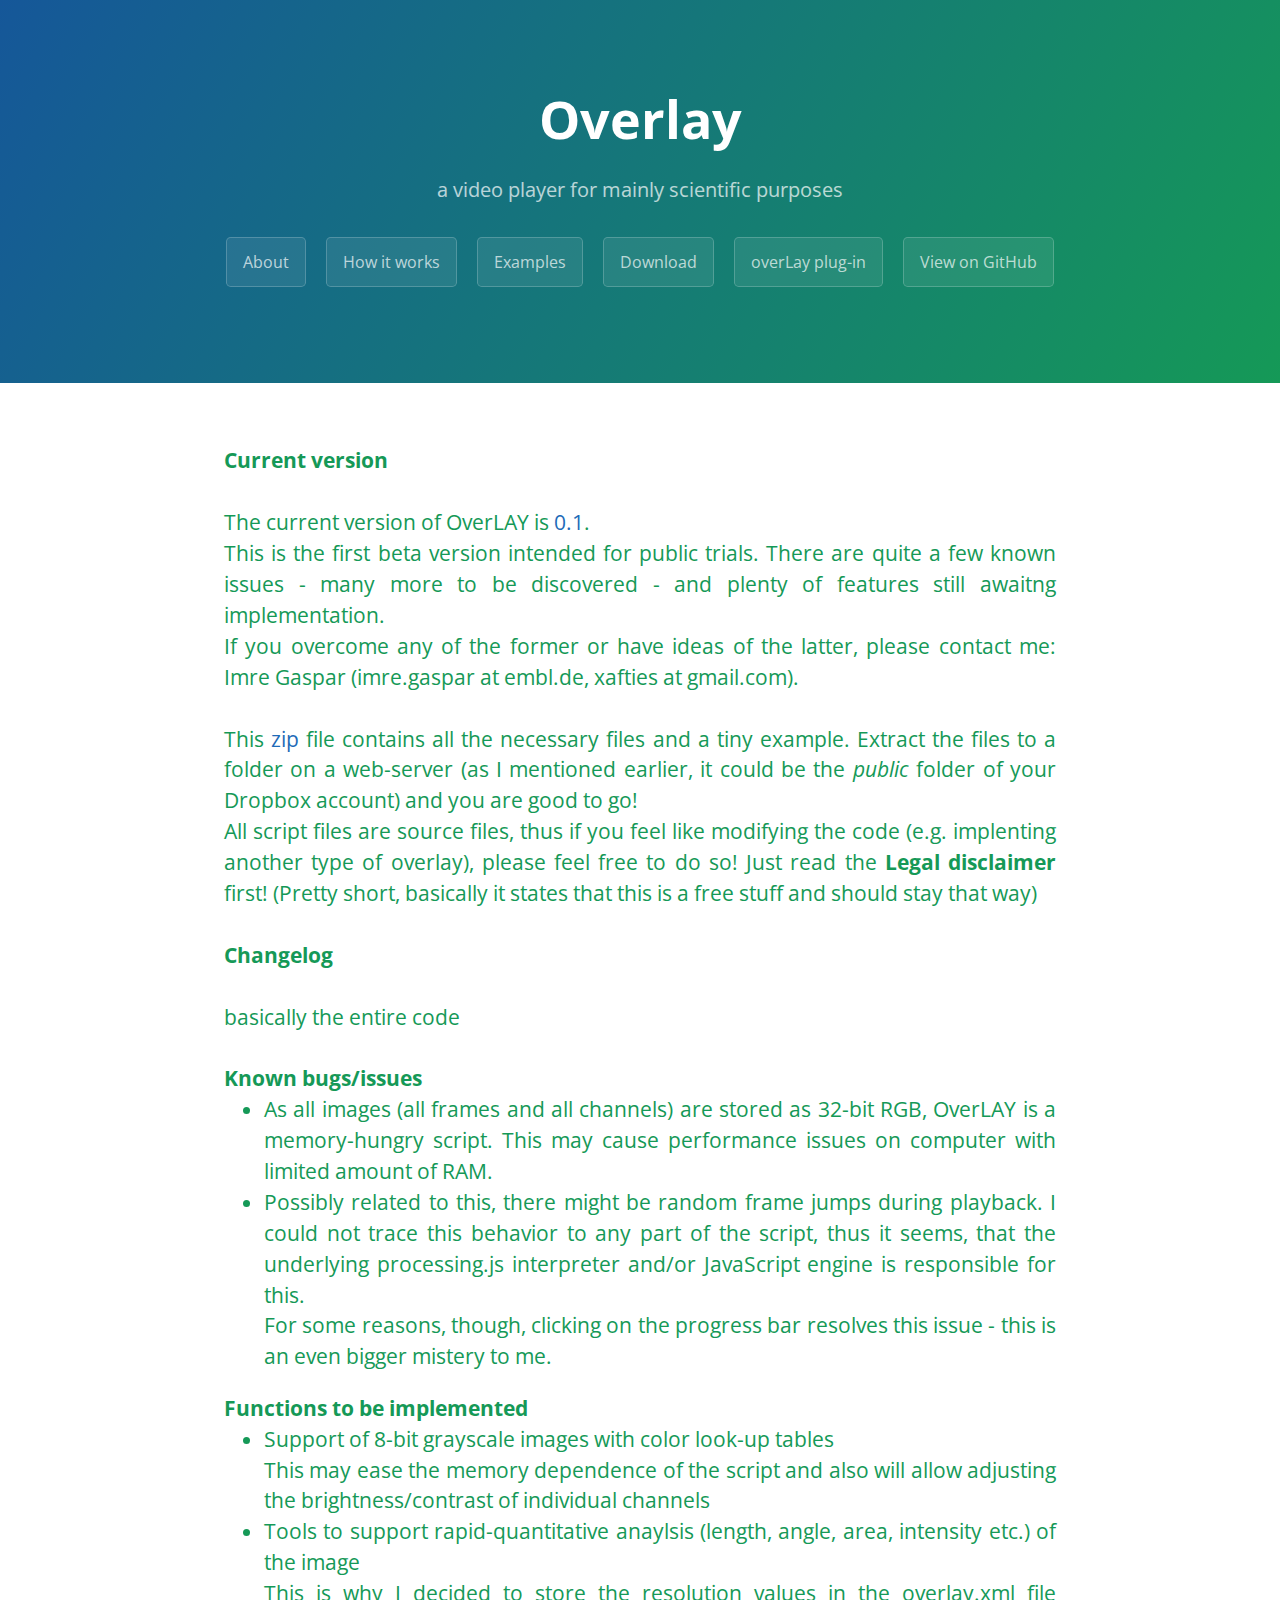
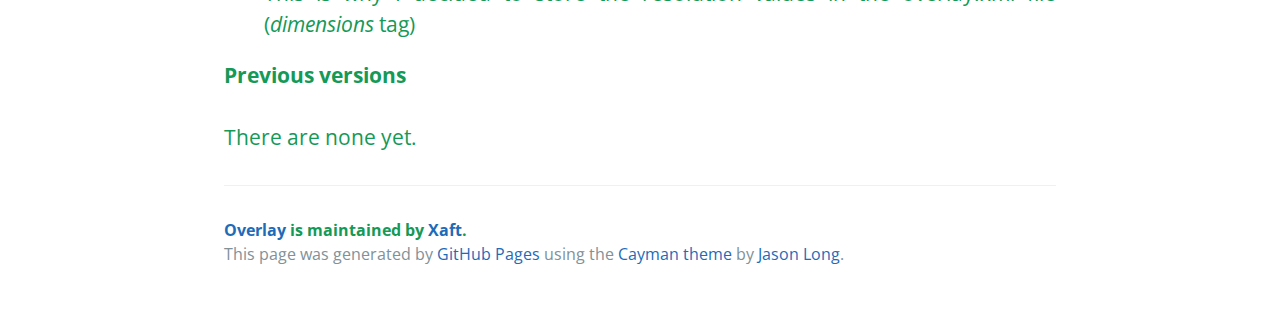
==== downloads.html @ 7182f49f "Add files via upload" ====
<!DOCTYPE html>
<html lang="en-us">
  <head>
    <meta charset="UTF-8">
    <title>Overlay by Xaft</title>
    <meta name="viewport" content="width=device-width, initial-scale=1">
    <link rel="stylesheet" type="text/css" href="stylesheets/normalize.css" media="screen">
    <link href='https://fonts.googleapis.com/css?family=Open+Sans:400,700' rel='stylesheet' type='text/css'>
    <link rel="stylesheet" type="text/css" href="stylesheets/stylesheet.css" media="screen">
    <link rel="stylesheet" type="text/css" href="stylesheets/github-light.css" media="screen">
  </head>
  <body>
    <section class="page-header">
      <h1 class="project-name">Overlay</h1>
      <h2 class="project-tagline">a video player for mainly scientific purposes</h2>
	  <a href="https://xaft.github.io/OverLAY/index.html" class="btn">About</a>
      <a href="https://xaft.github.io/OverLAY/howitworks.html" class="btn">How it works</a>	
      <a href="https://xaft.github.io/OverLAY/examples.html" class="btn">Examples</a>
      <a href="https://xaft.github.io/OverLAY/downloads.html" class="btn">Download</a>
      <a href="https://xaft.github.io/OverLAY/overLay.html" class="btn">overLay plug-in</a>  
      <a href="https://github.com/Xaft/OverLAY" class="btn">View on GitHub</a>
      <!--a href="https://github.com/Xaft/OverLAY/zipball/master" class="btn">Download .zip</a>
      <a href="https://github.com/Xaft/OverLAY/tarball/master" class="btn">Download .tar.gz</a!-->
    </section>

    <section class="main-content">
    <h3>
	<div align="justify">
    <br />
     <b>Current version</b><br /><br />
	  The current version of OverLAY is <a href=OverLAY_0.1.zip>0.1</a>.<br /> This is the first beta version intended for public trials. There are quite a few known issues - many more to be discovered - and plenty of features still awaitng implementation.<br /> If you overcome any of the former or have ideas of the latter, please contact me: Imre Gaspar (imre.gaspar at embl.de, xafties at gmail.com).<br /><br />
      This <a href=OverLAY_0.1.zip>zip</a> file contains all the necessary files and a tiny example. Extract the files to a folder on a web-server (as I mentioned earlier, it could be the <em>public</em> folder of your Dropbox account) and you are good to go!<br />All script files are source files, thus if you feel like modifying the code (e.g. implenting another type of overlay), please feel free to do so! Just read the <strong>Legal disclaimer</strong> first! (Pretty short, basically it states that this is a free stuff and should stay that way)<br /><br />
      <b>Changelog</b><br /><br />
      basically the entire code<br /><br />
      <b>Known bugs/issues</b><br />
      <ul>
      <li>As all images (all frames and all channels) are stored as 32-bit RGB, OverLAY is a memory-hungry script. This may cause performance issues on computer with limited amount of RAM. </li>
      <li>Possibly related to this, there might be random frame jumps during playback. I could not trace this behavior to any part of the script, thus it seems, that the underlying processing.js interpreter and/or JavaScript engine is responsible for this.<br />
      For some reasons, though, clicking on the progress bar resolves this issue - this is an even bigger mistery to me.<br /></li> 
      </ul>
      <b>Functions to be implemented</b><br />
      <ul>
      <li>Support of 8-bit grayscale images with color look-up tables<br />
      This may ease the memory dependence of the script and also will allow adjusting the brightness/contrast of individual channels</li>
      <li>Tools to support rapid-quantitative anaylsis (length, angle, area, intensity etc.) of the image<br />
      This is why I decided to store the resolution values in the overlay.xml file (<em>dimensions</em> tag) 
            </li>
      </ul>
      <b>Previous versions</b><br /><br />
      There are none yet.
     </div>
      <footer class="site-footer">
        <span class="site-footer-owner"><a href="https://github.com/Xaft/OverLAY">Overlay</a> is maintained by <a href="https://github.com/Xaft">Xaft</a>.</span>

        <span class="site-footer-credits">This page was generated by <a href="https://pages.github.com">GitHub Pages</a> using the <a href="https://github.com/jasonlong/cayman-theme">Cayman theme</a> by <a href="https://twitter.com/jasonlong">Jason Long</a>.</span>
      </footer>

    </section>

  
  </body>
</html>
---- stylesheets/stylesheet.css ----
* {
  box-sizing: border-box; }

body {
  padding: 0;
  margin: 0;
  font-family: "Open Sans", "Helvetica Neue", Helvetica, Arial, sans-serif;
  font-size: 16px;
  line-height: 1.5;
  color: #606c71; }

a {
  color: #1e6bb8;
  text-decoration: none; }
  a:hover {
    text-decoration: underline; }

.btn {
  display: inline-block;
  margin-bottom: 1rem;
  color: rgba(255, 255, 255, 0.7);
  background-color: rgba(255, 255, 255, 0.08);
  border-color: rgba(255, 255, 255, 0.2);
  border-style: solid;
  border-width: 1px;
  border-radius: 0.3rem;
  transition: color 0.2s, background-color 0.2s, border-color 0.2s; }
  .btn + .btn {
    margin-left: 1rem; }

.btn:hover {
  color: rgba(255, 255, 255, 0.8);
  text-decoration: none;
  background-color: rgba(255, 255, 255, 0.2);
  border-color: rgba(255, 255, 255, 0.3); }

@media screen and (min-width: 64em) {
  .btn {
    padding: 0.75rem 1rem; } }

@media screen and (min-width: 42em) and (max-width: 64em) {
  .btn {
    padding: 0.6rem 0.9rem;
    font-size: 0.9rem; } }

@media screen and (max-width: 42em) {
  .btn {
    display: block;
    width: 100%;
    padding: 0.75rem;
    font-size: 0.9rem; }
    .btn + .btn {
      margin-top: 1rem;
      margin-left: 0; } }

.page-header {
  color: #fff;
  text-align: center;
  background-color: #159957;
  background-image: linear-gradient(120deg, #155799, #159957); }

@media screen and (min-width: 64em) {
  .page-header {
    padding: 5rem 6rem; } }

@media screen and (min-width: 42em) and (max-width: 64em) {
  .page-header {
    padding: 3rem 4rem; } }

@media screen and (max-width: 42em) {
  .page-header {
    padding: 2rem 1rem; } }

.project-name {
  margin-top: 0;
  margin-bottom: 0.1rem; }

@media screen and (min-width: 64em) {
  .project-name {
    font-size: 3.25rem; } }

@media screen and (min-width: 42em) and (max-width: 64em) {
  .project-name {
    font-size: 2.25rem; } }

@media screen and (max-width: 42em) {
  .project-name {
    font-size: 1.75rem; } }

.project-tagline {
  margin-bottom: 2rem;
  font-weight: normal;
  opacity: 0.7; }

@media screen and (min-width: 64em) {
  .project-tagline {
    font-size: 1.25rem; } }

@media screen and (min-width: 42em) and (max-width: 64em) {
  .project-tagline {
    font-size: 1.15rem; } }

@media screen and (max-width: 42em) {
  .project-tagline {
    font-size: 1rem; } }

.main-content :first-child {
  margin-top: 0; }
.main-content img {
  max-width: 100%; }
.main-content h1, .main-content h2, .main-content h3, .main-content h4, .main-content h5, .main-content h6 {
  margin-top: 2rem;
  margin-bottom: 1rem;
  font-weight: normal;
  color: #159957; }
.main-content p {
  margin-bottom: 1em; }
.main-content code {
  padding: 2px 4px;
  font-family: Consolas, "Liberation Mono", Menlo, Courier, monospace;
  font-size: 0.9rem;
  color: #383e41;
  background-color: #f3f6fa;
  border-radius: 0.3rem; }
.main-content pre {
  padding: 0.8rem;
  margin-top: 0;
  margin-bottom: 1rem;
  font: 1rem Consolas, "Liberation Mono", Menlo, Courier, monospace;
  color: #567482;
  word-wrap: normal;
  background-color: #f3f6fa;
  border: solid 1px #dce6f0;
  border-radius: 0.3rem; }
  .main-content pre > code {
    padding: 0;
    margin: 0;
    font-size: 0.9rem;
    color: #567482;
    word-break: normal;
    white-space: pre;
    background: transparent;
    border: 0; }
.main-content .highlight {
  margin-bottom: 1rem; }
  .main-content .highlight pre {
    margin-bottom: 0;
    word-break: normal; }
.main-content .highlight pre, .main-content pre {
  padding: 0.8rem;
  overflow: auto;
  font-size: 0.9rem;
  line-height: 1.45;
  border-radius: 0.3rem; }
.main-content pre code, .main-content pre tt {
  display: inline;
  max-width: initial;
  padding: 0;
  margin: 0;
  overflow: initial;
  line-height: inherit;
  word-wrap: normal;
  background-color: transparent;
  border: 0; }
  .main-content pre code:before, .main-content pre code:after, .main-content pre tt:before, .main-content pre tt:after {
    content: normal; }
.main-content ul, .main-content ol {
  margin-top: 0; }
.main-content blockquote {
  padding: 0 1rem;
  margin-left: 0;
  color: #819198;
  border-left: 0.3rem solid #dce6f0; }
  .main-content blockquote > :first-child {
    margin-top: 0; }
  .main-content blockquote > :last-child {
    margin-bottom: 0; }
.main-content table {
  display: block;
  width: 100%;
  overflow: auto;
  word-break: normal;
  word-break: keep-all; }
  .main-content table th {
    font-weight: bold; }
  .main-content table th, .main-content table td {
    padding: 0.5rem 1rem;
    border: 1px solid #e9ebec; }
.main-content dl {
  padding: 0; }
  .main-content dl dt {
    padding: 0;
    margin-top: 1rem;
    font-size: 1rem;
    font-weight: bold; }
  .main-content dl dd {
    padding: 0;
    margin-bottom: 1rem; }
.main-content hr {
  height: 2px;
  padding: 0;
  margin: 1rem 0;
  background-color: #eff0f1;
  border: 0; }

@media screen and (min-width: 64em) {
  .main-content {
    max-width: 64rem;
    padding: 2rem 6rem;
    margin: 0 auto;
    font-size: 1.1rem; } }

@media screen and (min-width: 42em) and (max-width: 64em) {
  .main-content {
    padding: 2rem 4rem;
    font-size: 1.1rem; } }

@media screen and (max-width: 42em) {
  .main-content {
    padding: 2rem 1rem;
    font-size: 1rem; } }

.site-footer {
  padding-top: 2rem;
  margin-top: 2rem;
  border-top: solid 1px #eff0f1; }

.site-footer-owner {
  display: block;
  font-weight: bold; }

.site-footer-credits {
  color: #819198; }

@media screen and (min-width: 64em) {
  .site-footer {
    font-size: 1rem; } }

@media screen and (min-width: 42em) and (max-width: 64em) {
  .site-footer {
    font-size: 1rem; } }

@media screen and (max-width: 42em) {
  .site-footer {
    font-size: 0.9rem; } }
---- stylesheets/github-light.css ----
/*
The MIT License (MIT)

Copyright (c) 2016 GitHub, Inc.

Permission is hereby granted, free of charge, to any person obtaining a copy
of this software and associated documentation files (the "Software"), to deal
in the Software without restriction, including without limitation the rights
to use, copy, modify, merge, publish, distribute, sublicense, and/or sell
copies of the Software, and to permit persons to whom the Software is
furnished to do so, subject to the following conditions:

The above copyright notice and this permission notice shall be included in all
copies or substantial portions of the Software.

THE SOFTWARE IS PROVIDED "AS IS", WITHOUT WARRANTY OF ANY KIND, EXPRESS OR
IMPLIED, INCLUDING BUT NOT LIMITED TO THE WARRANTIES OF MERCHANTABILITY,
FITNESS FOR A PARTICULAR PURPOSE AND NONINFRINGEMENT. IN NO EVENT SHALL THE
AUTHORS OR COPYRIGHT HOLDERS BE LIABLE FOR ANY CLAIM, DAMAGES OR OTHER
LIABILITY, WHETHER IN AN ACTION OF CONTRACT, TORT OR OTHERWISE, ARISING FROM,
OUT OF OR IN CONNECTION WITH THE SOFTWARE OR THE USE OR OTHER DEALINGS IN THE
SOFTWARE.

*/

.pl-c /* comment */ {
  color: #969896;
}

.pl-c1 /* constant, variable.other.constant, support, meta.property-name, support.constant, support.variable, meta.module-reference, markup.raw, meta.diff.header */,
.pl-s .pl-v /* string variable */ {
  color: #0086b3;
}

.pl-e /* entity */,
.pl-en /* entity.name */ {
  color: #795da3;
}

.pl-smi /* variable.parameter.function, storage.modifier.package, storage.modifier.import, storage.type.java, variable.other */,
.pl-s .pl-s1 /* string source */ {
  color: #333;
}

.pl-ent /* entity.name.tag */ {
  color: #63a35c;
}

.pl-k /* keyword, storage, storage.type */ {
  color: #a71d5d;
}

.pl-s /* string */,
.pl-pds /* punctuation.definition.string, string.regexp.character-class */,
.pl-s .pl-pse .pl-s1 /* string punctuation.section.embedded source */,
.pl-sr /* string.regexp */,
.pl-sr .pl-cce /* string.regexp constant.character.escape */,
.pl-sr .pl-sre /* string.regexp source.ruby.embedded */,
.pl-sr .pl-sra /* string.regexp string.regexp.arbitrary-repitition */ {
  color: #183691;
}

.pl-v /* variable */ {
  color: #ed6a43;
}

.pl-id /* invalid.deprecated */ {
  color: #b52a1d;
}

.pl-ii /* invalid.illegal */ {
  color: #f8f8f8;
  background-color: #b52a1d;
}

.pl-sr .pl-cce /* string.regexp constant.character.escape */ {
  font-weight: bold;
  color: #63a35c;
}

.pl-ml /* markup.list */ {
  color: #693a17;
}

.pl-mh /* markup.heading */,
.pl-mh .pl-en /* markup.heading entity.name */,
.pl-ms /* meta.separator */ {
  font-weight: bold;
  color: #1d3e81;
}

.pl-mq /* markup.quote */ {
  color: #008080;
}

.pl-mi /* markup.italic */ {
  font-style: italic;
  color: #333;
}

.pl-mb /* markup.bold */ {
  font-weight: bold;
  color: #333;
}

.pl-md /* markup.deleted, meta.diff.header.from-file */ {
  color: #bd2c00;
  background-color: #ffecec;
}

.pl-mi1 /* markup.inserted, meta.diff.header.to-file */ {
  color: #55a532;
  background-color: #eaffea;
}

.pl-mdr /* meta.diff.range */ {
  font-weight: bold;
  color: #795da3;
}

.pl-mo /* meta.output */ {
  color: #1d3e81;
}
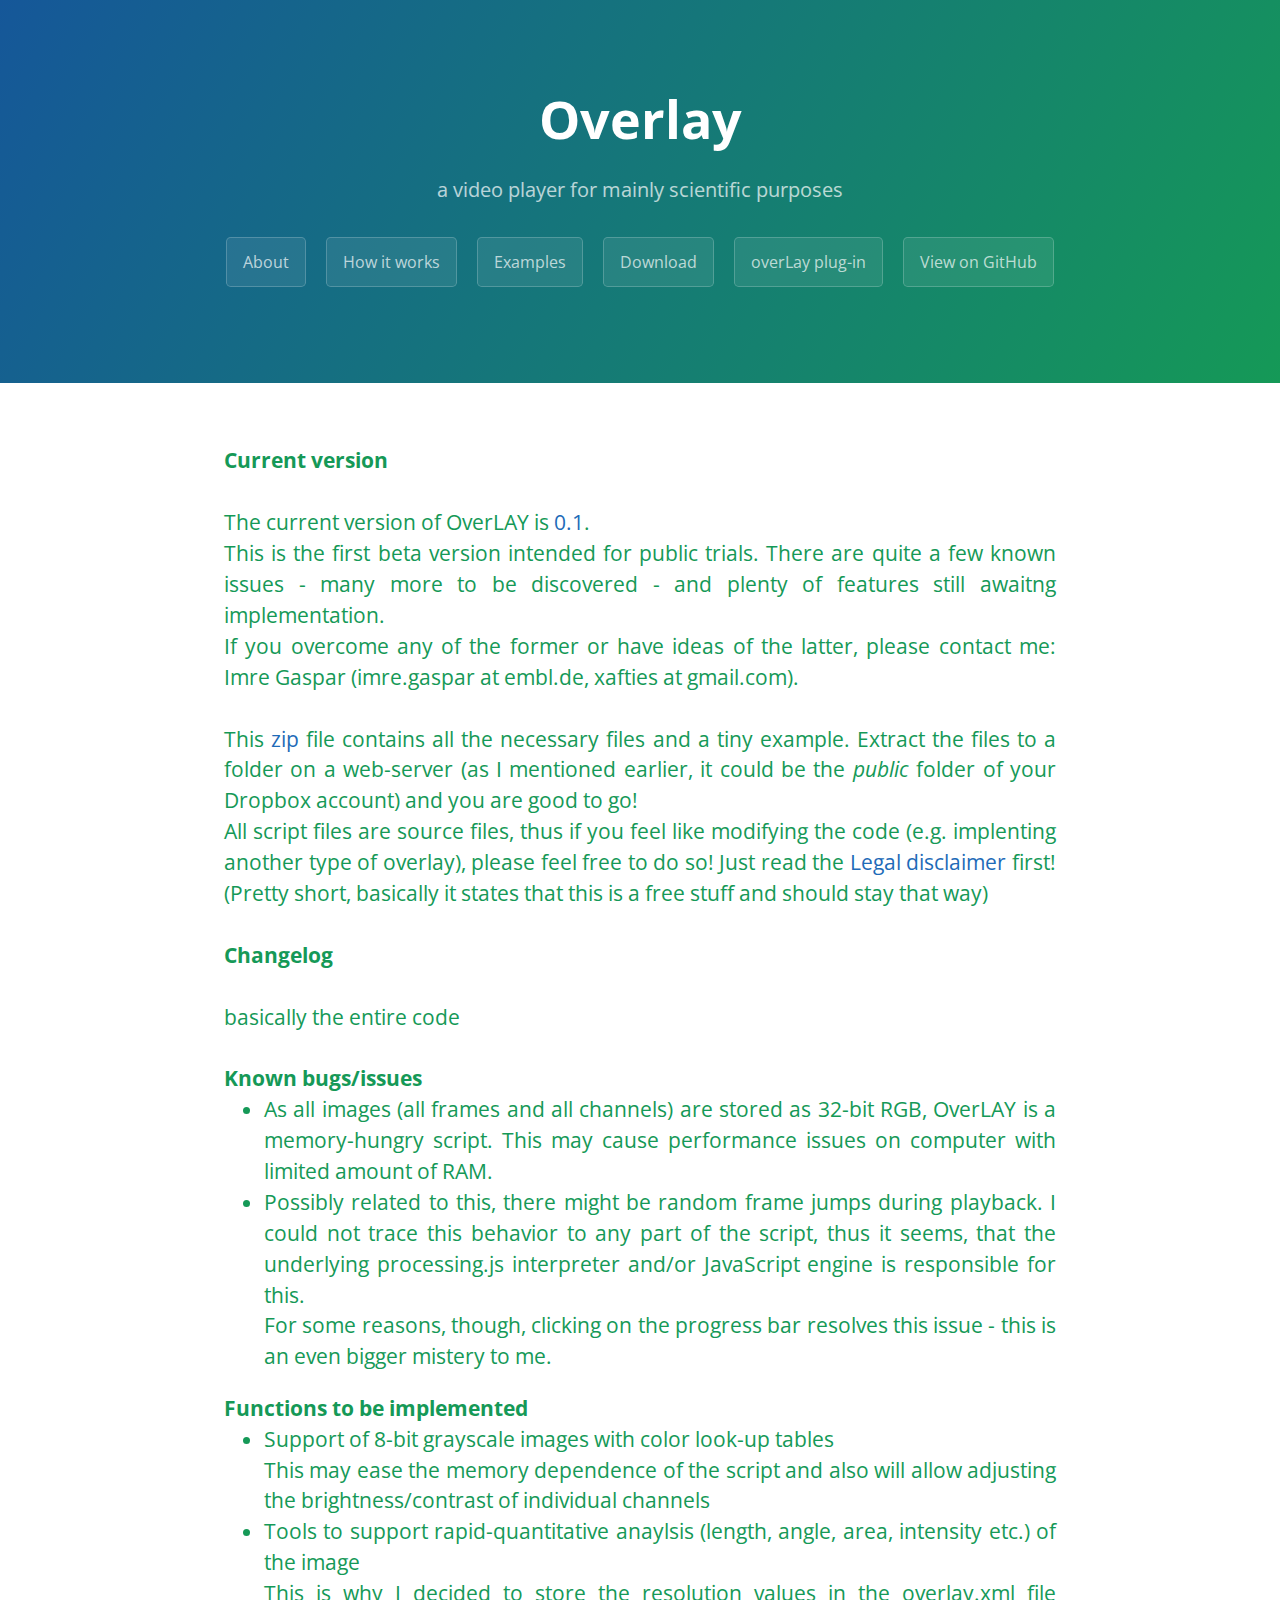
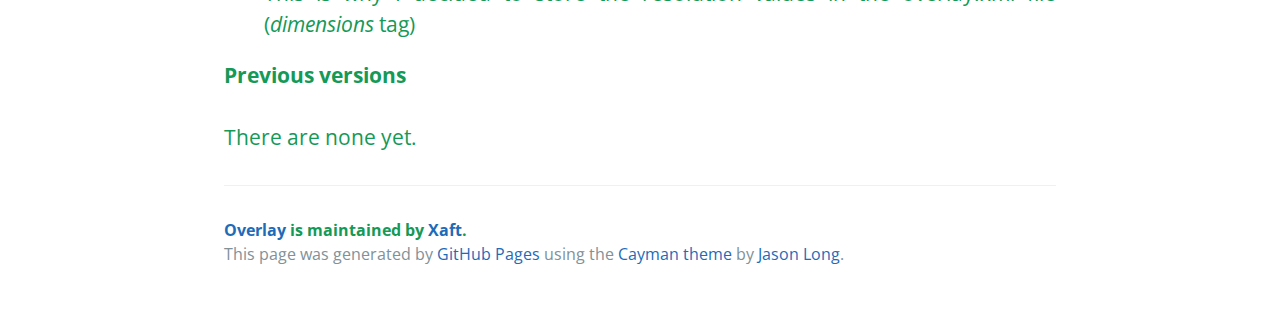
==== commit 1469f0f5: "Update downloads.html" ====
--- a/downloads.html
+++ b/downloads.html
@@ -29,7 +29,7 @@
     <br />
      <b>Current version</b><br /><br />
 	  The current version of OverLAY is <a href=OverLAY_0.1.zip>0.1</a>.<br /> This is the first beta version intended for public trials. There are quite a few known issues - many more to be discovered - and plenty of features still awaitng implementation.<br /> If you overcome any of the former or have ideas of the latter, please contact me: Imre Gaspar (imre.gaspar at embl.de, xafties at gmail.com).<br /><br />
-      This <a href=OverLAY_0.1.zip>zip</a> file contains all the necessary files and a tiny example. Extract the files to a folder on a web-server (as I mentioned earlier, it could be the <em>public</em> folder of your Dropbox account) and you are good to go!<br />All script files are source files, thus if you feel like modifying the code (e.g. implenting another type of overlay), please feel free to do so! Just read the <strong>Legal disclaimer</strong> first! (Pretty short, basically it states that this is a free stuff and should stay that way)<br /><br />
+      This <a href=OverLAY_0.1.zip>zip</a> file contains all the necessary files and a tiny example. Extract the files to a folder on a web-server (as I mentioned earlier, it could be the <em>public</em> folder of your Dropbox account) and you are good to go!<br />All script files are source files, thus if you feel like modifying the code (e.g. implenting another type of overlay), please feel free to do so! Just read the <a href="index.html#legal">Legal disclaimer</a> first! (Pretty short, basically it states that this is a free stuff and should stay that way)<br /><br />
       <b>Changelog</b><br /><br />
       basically the entire code<br /><br />
       <b>Known bugs/issues</b><br />
@@ -59,4 +59,4 @@
 
   
   </body>
-</html>+</html>
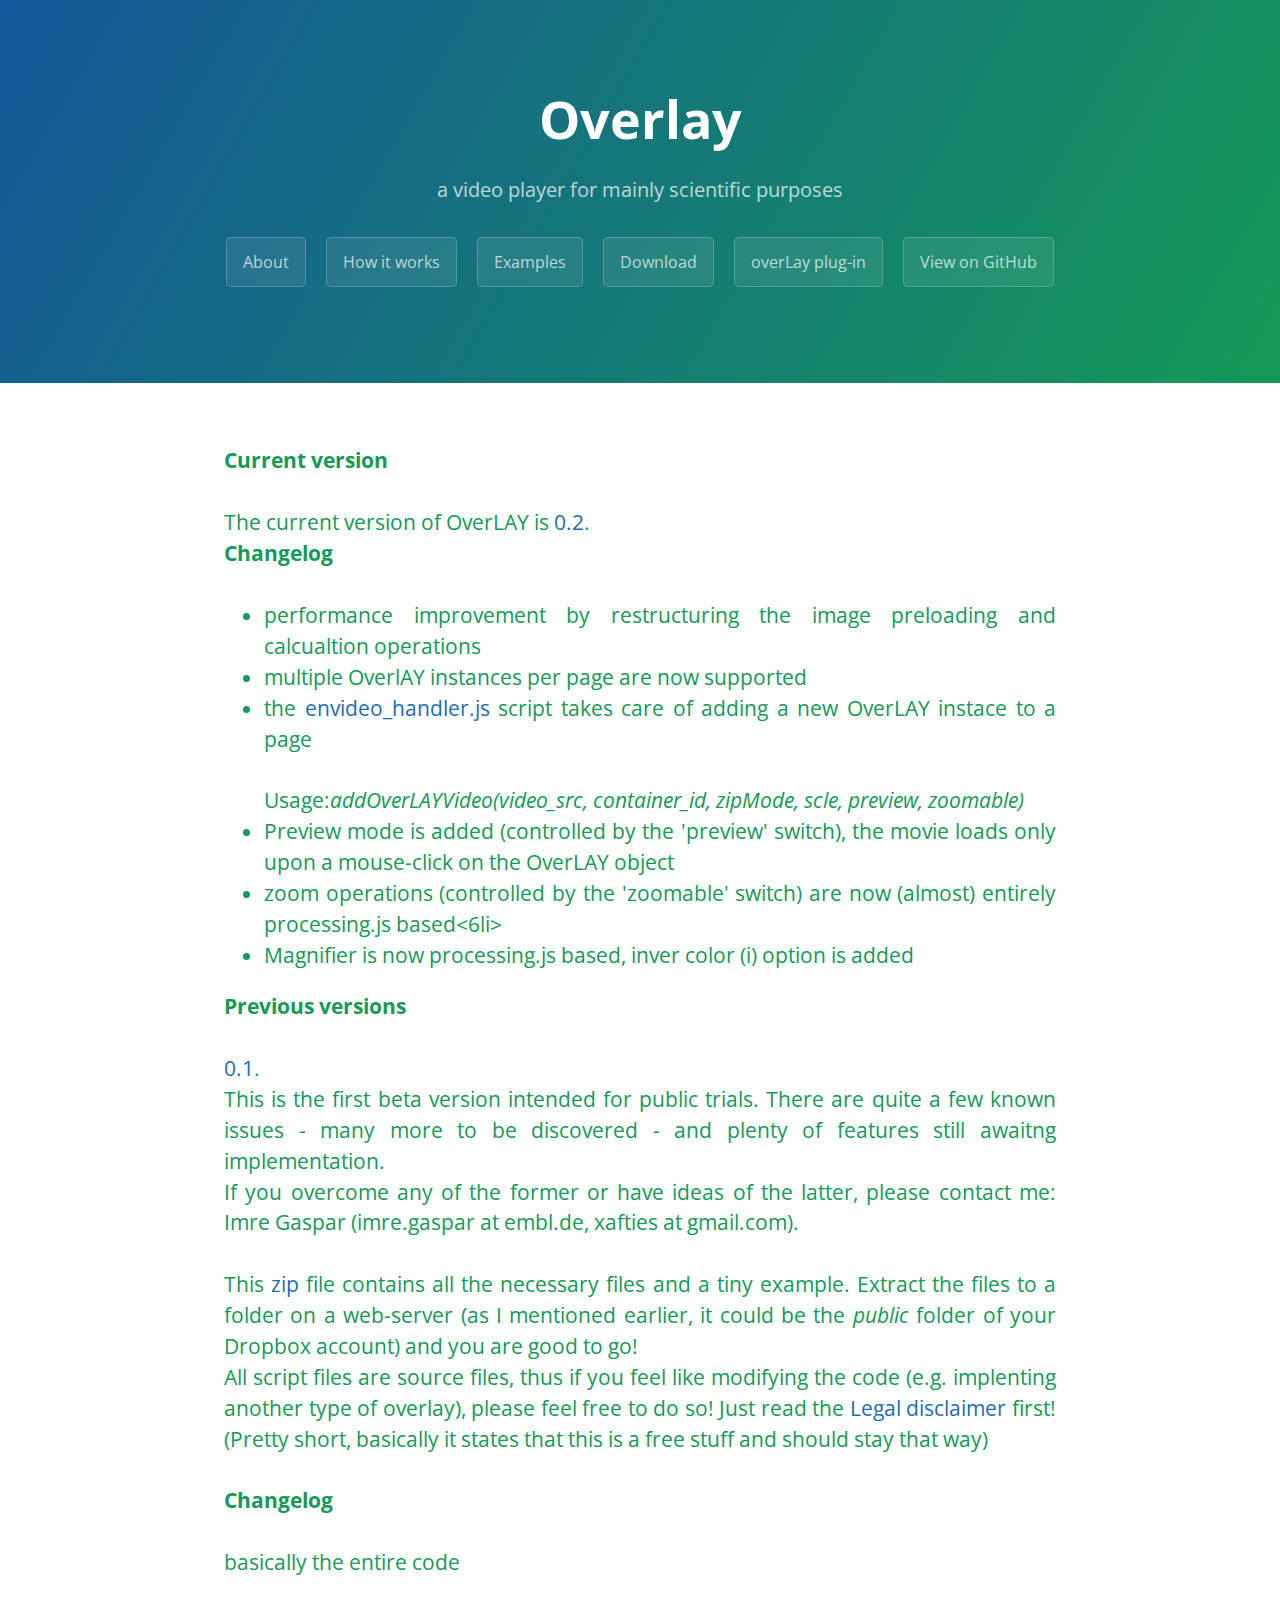
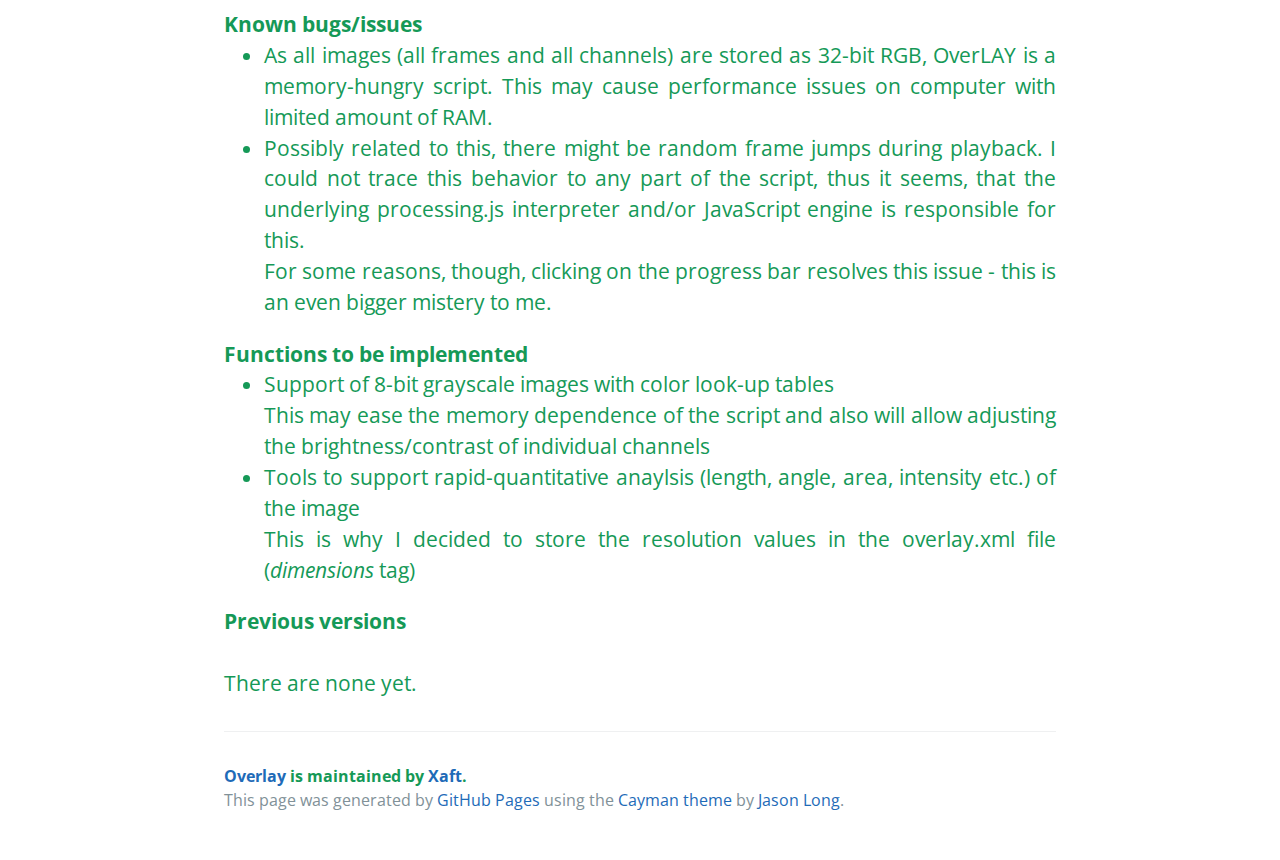
==== commit 2fb404f6: "0.2" ====
--- a/downloads.html
+++ b/downloads.html
@@ -27,8 +27,21 @@
     <h3>
 	<div align="justify">
     <br />
-     <b>Current version</b><br /><br />
-	  The current version of OverLAY is <a href=OverLAY_0.1.zip>0.1</a>.<br /> This is the first beta version intended for public trials. There are quite a few known issues - many more to be discovered - and plenty of features still awaitng implementation.<br /> If you overcome any of the former or have ideas of the latter, please contact me: Imre Gaspar (imre.gaspar at embl.de, xafties at gmail.com).<br /><br />
+	 <b>Current version</b><br /><br />
+	  The current version of OverLAY is <a href=OverLAY_0.2.zip>0.2</a>.<br />
+	  <b>Changelog</b><br /><br />
+	  <ul>
+	  <li>performance improvement by restructuring the image preloading and calcualtion operations</li>
+	  <li>multiple OverlAY instances per page are now supported</li>
+	  <li>the <a href="envideo_handler.js">envideo_handler.js</a> script takes care of adding a new OverLAY instace to a page<br><br>
+	  Usage:<i>addOverLAYVideo(video_src, container_id, zipMode, scle, preview, zoomable)</i>
+	  </li>
+	  <li>Preview mode is added (controlled by the 'preview' switch), the movie loads only upon a mouse-click on the OverLAY object</li>
+	  <li>zoom operations (controlled by the 'zoomable' switch) are now (almost) entirely processing.js based<6li>
+	  <li>Magnifier is now processing.js based, inver color (i) option is added</li>
+	  </ul>
+     <b>Previous versions</b><br /><br />
+	 <a href=OverLAY_0.1.zip>0.1</a>.<br /> This is the first beta version intended for public trials. There are quite a few known issues - many more to be discovered - and plenty of features still awaitng implementation.<br /> If you overcome any of the former or have ideas of the latter, please contact me: Imre Gaspar (imre.gaspar at embl.de, xafties at gmail.com).<br /><br />
       This <a href=OverLAY_0.1.zip>zip</a> file contains all the necessary files and a tiny example. Extract the files to a folder on a web-server (as I mentioned earlier, it could be the <em>public</em> folder of your Dropbox account) and you are good to go!<br />All script files are source files, thus if you feel like modifying the code (e.g. implenting another type of overlay), please feel free to do so! Just read the <a href="index.html#legal">Legal disclaimer</a> first! (Pretty short, basically it states that this is a free stuff and should stay that way)<br /><br />
       <b>Changelog</b><br /><br />
       basically the entire code<br /><br />
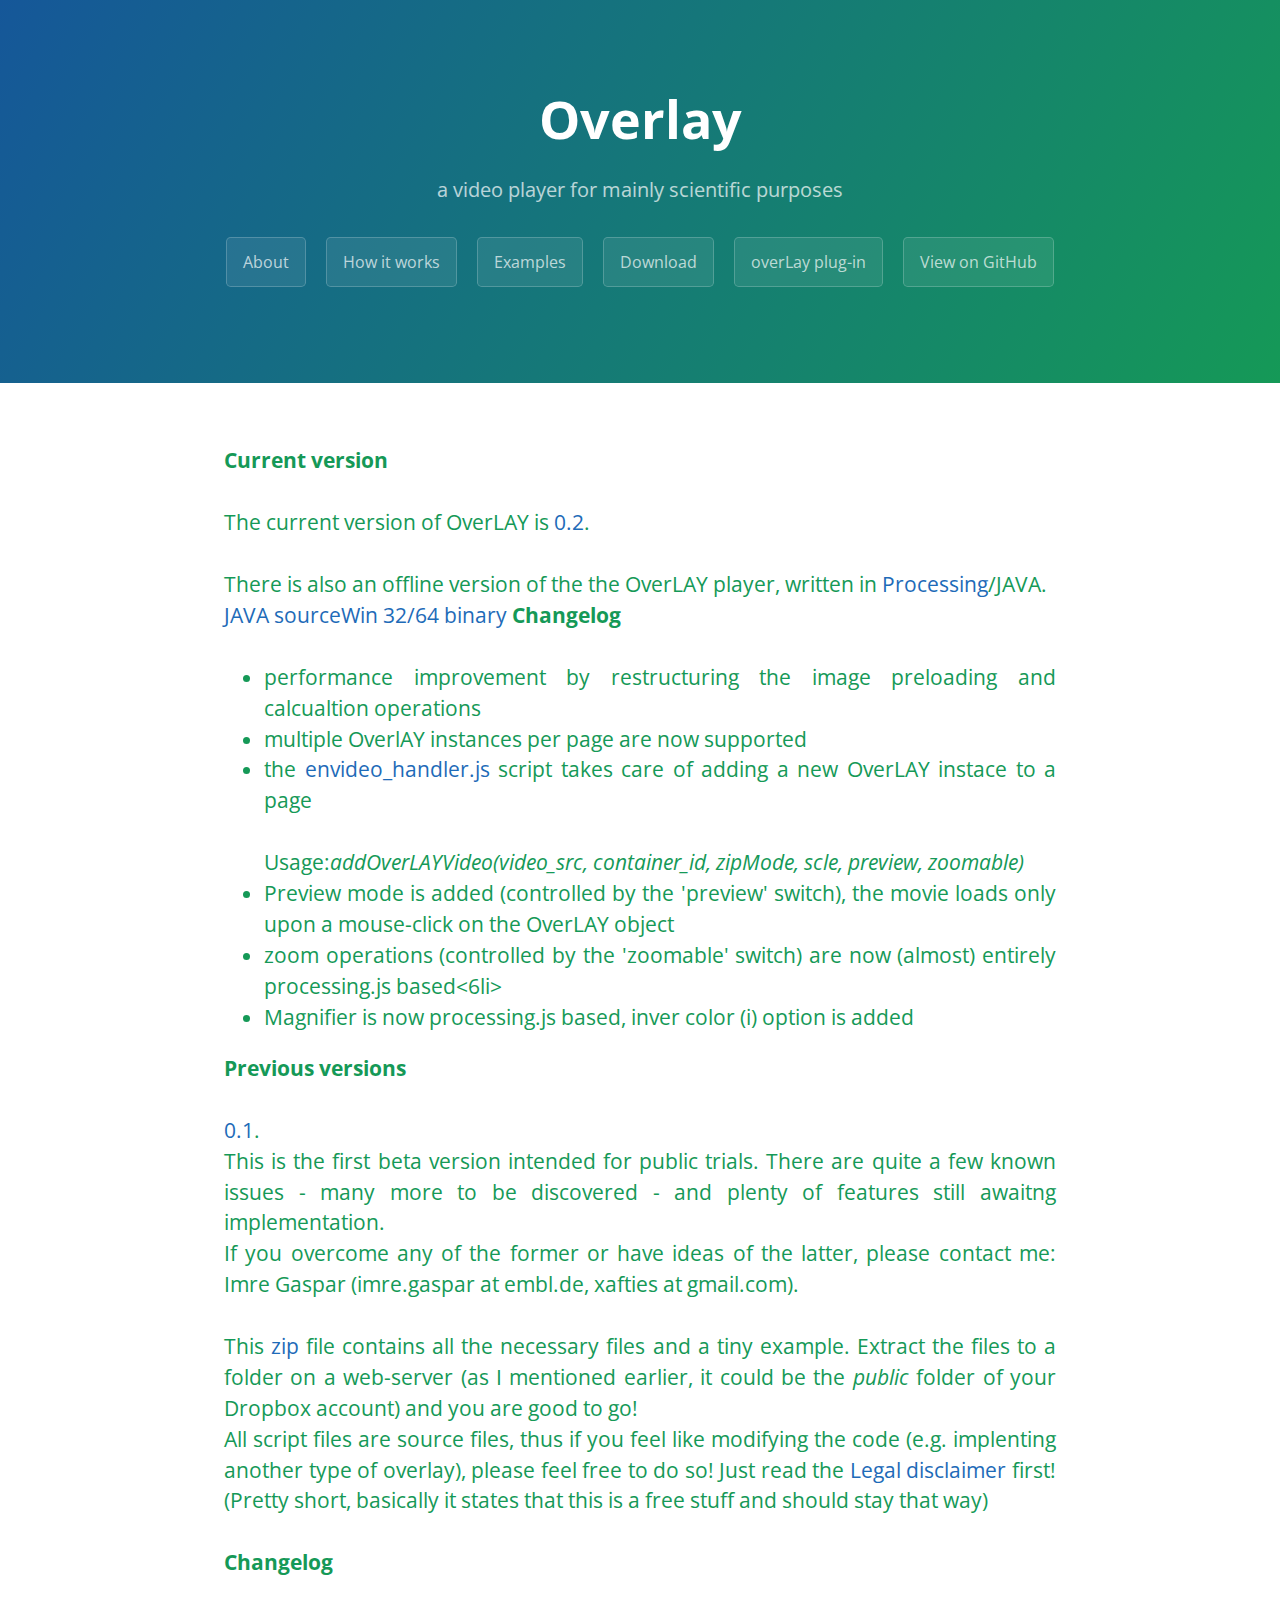
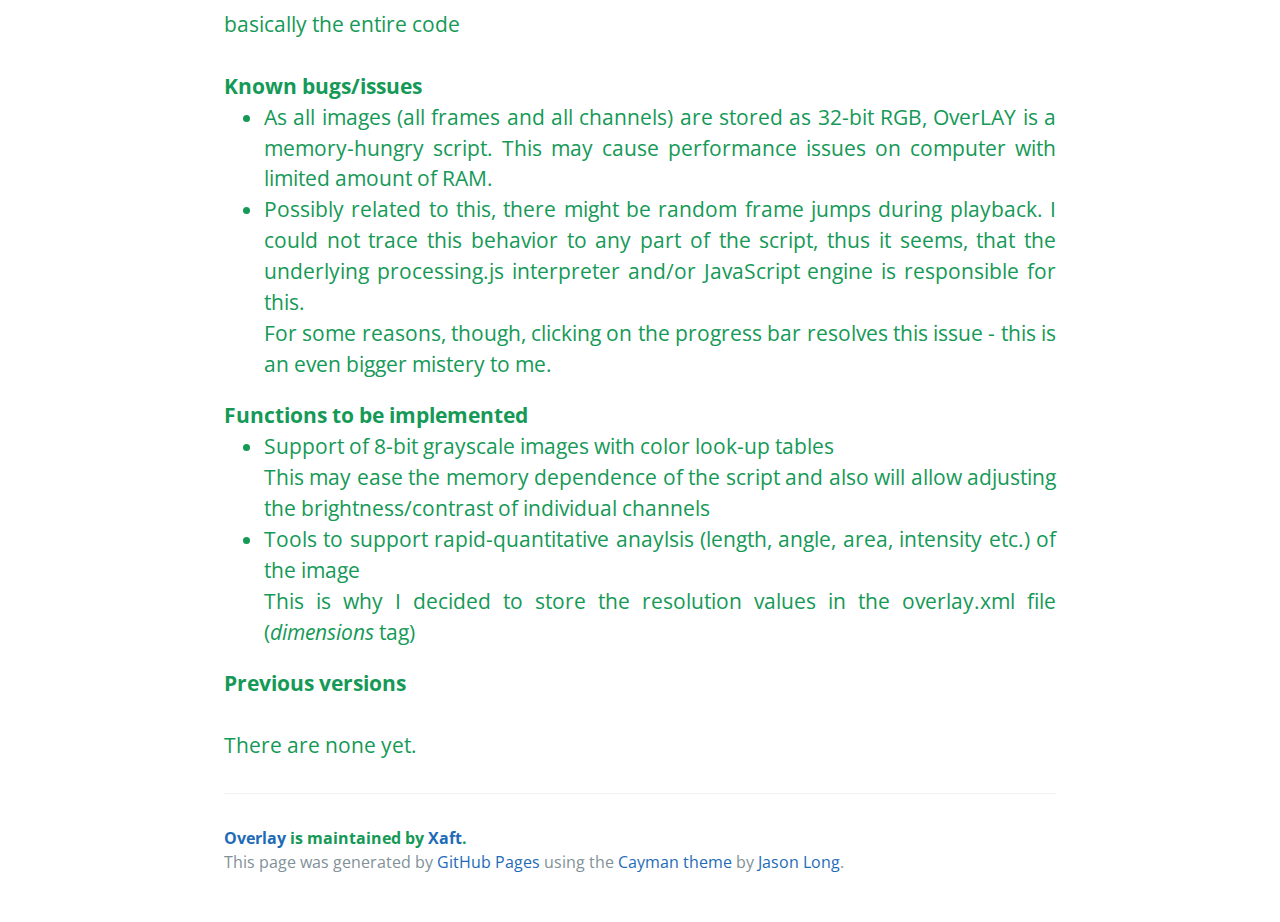
==== commit 6af80f01: "0.2" ====
--- a/downloads.html
+++ b/downloads.html
@@ -28,7 +28,9 @@
 	<div align="justify">
     <br />
 	 <b>Current version</b><br /><br />
-	  The current version of OverLAY is <a href=OverLAY_0.2.zip>0.2</a>.<br />
+	  The current version of OverLAY is <a href=OverLAY_0.2.zip>0.2</a>.<br /><br />
+	  There is also an offline version of the the OverLAY player, written in <a href="https://processing.org">Processing</a>/JAVA. <br>
+	  <a href="OverLAY_0.2_java.zip">JAVA source</a><a href="Ooverlay_0.2_win_exec.zip">Win 32/64 binary</a>
 	  <b>Changelog</b><br /><br />
 	  <ul>
 	  <li>performance improvement by restructuring the image preloading and calcualtion operations</li>
@@ -40,6 +42,8 @@
 	  <li>zoom operations (controlled by the 'zoomable' switch) are now (almost) entirely processing.js based<6li>
 	  <li>Magnifier is now processing.js based, inver color (i) option is added</li>
 	  </ul>
+	  
+	  
      <b>Previous versions</b><br /><br />
 	 <a href=OverLAY_0.1.zip>0.1</a>.<br /> This is the first beta version intended for public trials. There are quite a few known issues - many more to be discovered - and plenty of features still awaitng implementation.<br /> If you overcome any of the former or have ideas of the latter, please contact me: Imre Gaspar (imre.gaspar at embl.de, xafties at gmail.com).<br /><br />
       This <a href=OverLAY_0.1.zip>zip</a> file contains all the necessary files and a tiny example. Extract the files to a folder on a web-server (as I mentioned earlier, it could be the <em>public</em> folder of your Dropbox account) and you are good to go!<br />All script files are source files, thus if you feel like modifying the code (e.g. implenting another type of overlay), please feel free to do so! Just read the <a href="index.html#legal">Legal disclaimer</a> first! (Pretty short, basically it states that this is a free stuff and should stay that way)<br /><br />
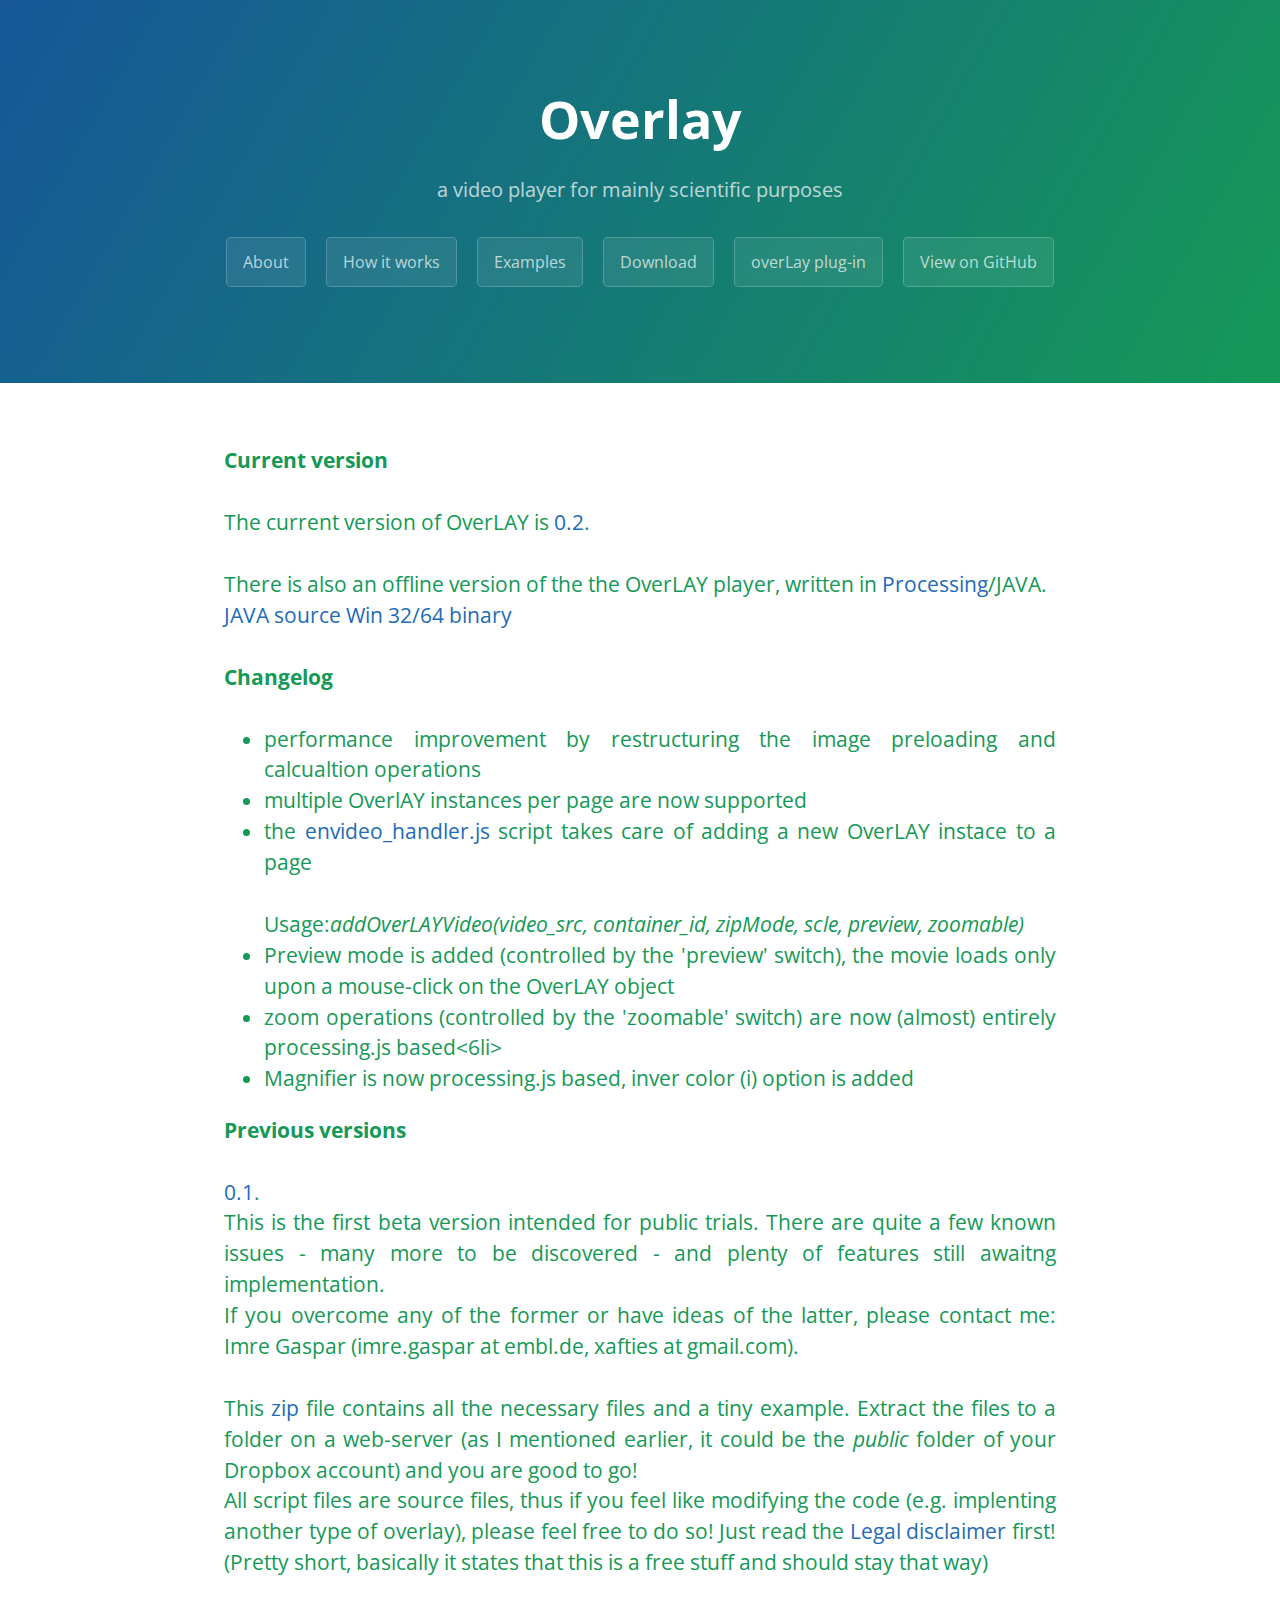
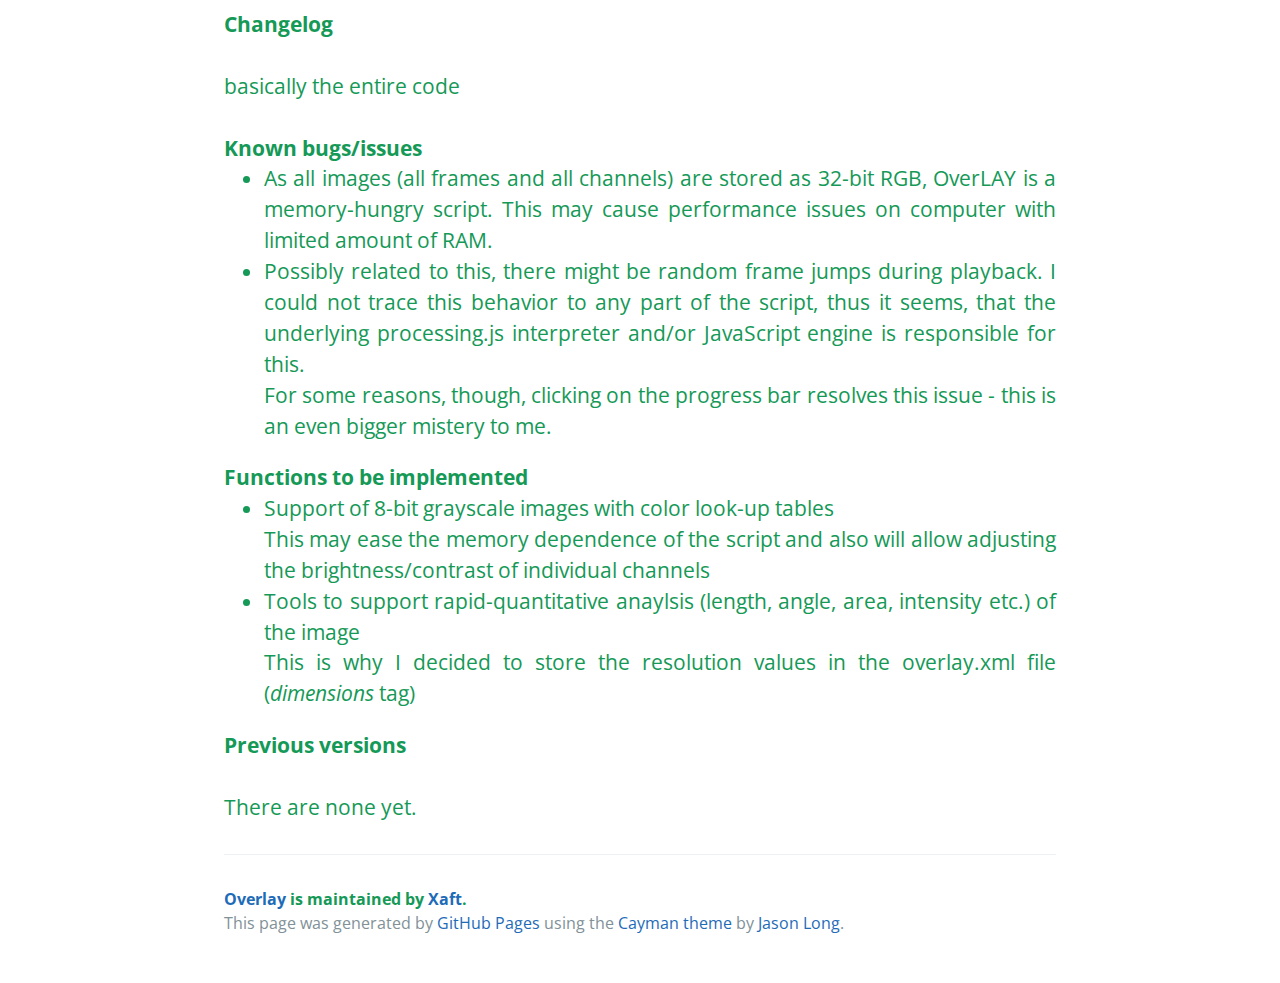
==== commit dc302e03: "0.2" ====
--- a/downloads.html
+++ b/downloads.html
@@ -30,7 +30,7 @@
 	 <b>Current version</b><br /><br />
 	  The current version of OverLAY is <a href=OverLAY_0.2.zip>0.2</a>.<br /><br />
 	  There is also an offline version of the the OverLAY player, written in <a href="https://processing.org">Processing</a>/JAVA. <br>
-	  <a href="OverLAY_0.2_java.zip">JAVA source</a><a href="Ooverlay_0.2_win_exec.zip">Win 32/64 binary</a>
+	  <a href="OverLAY_0.2_java.zip">JAVA source</a> <a href="overlay_0.2_win_exec.zip">Win 32/64 binary</a><br><br>
 	  <b>Changelog</b><br /><br />
 	  <ul>
 	  <li>performance improvement by restructuring the image preloading and calcualtion operations</li>
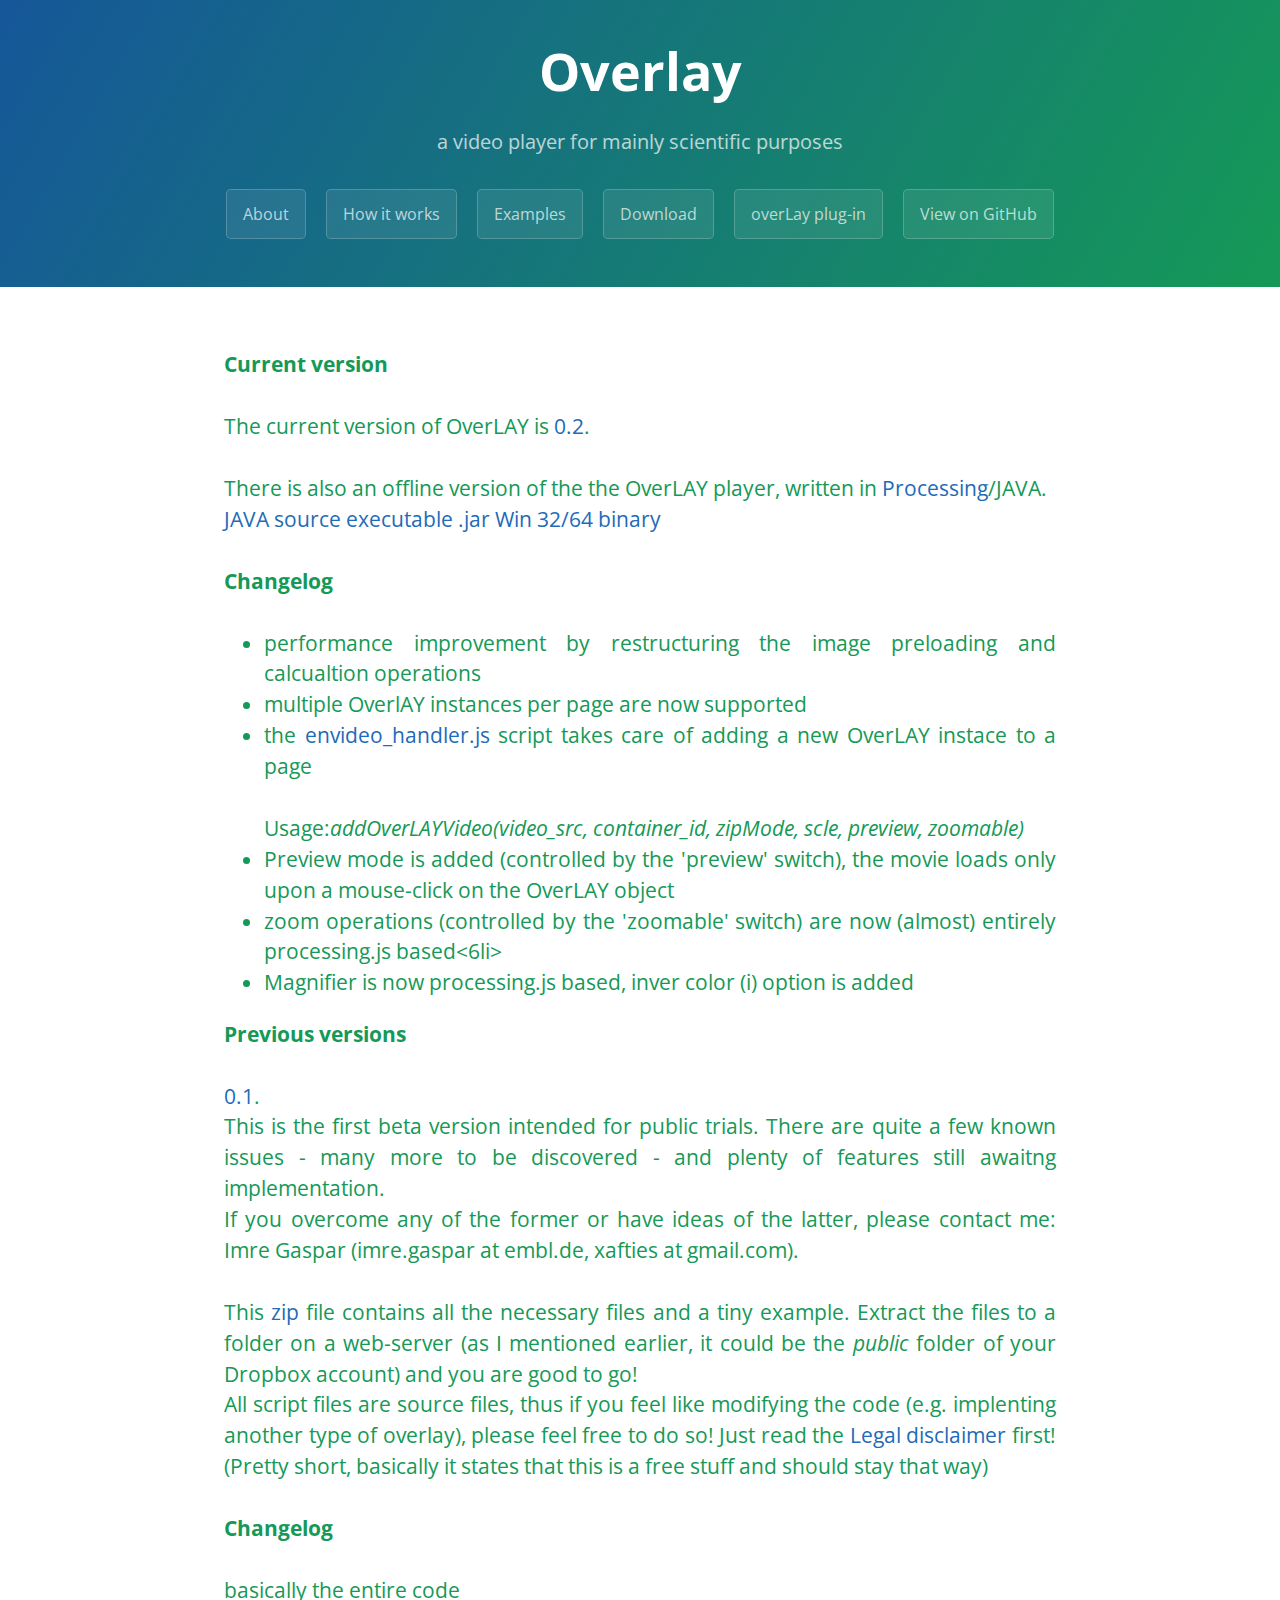
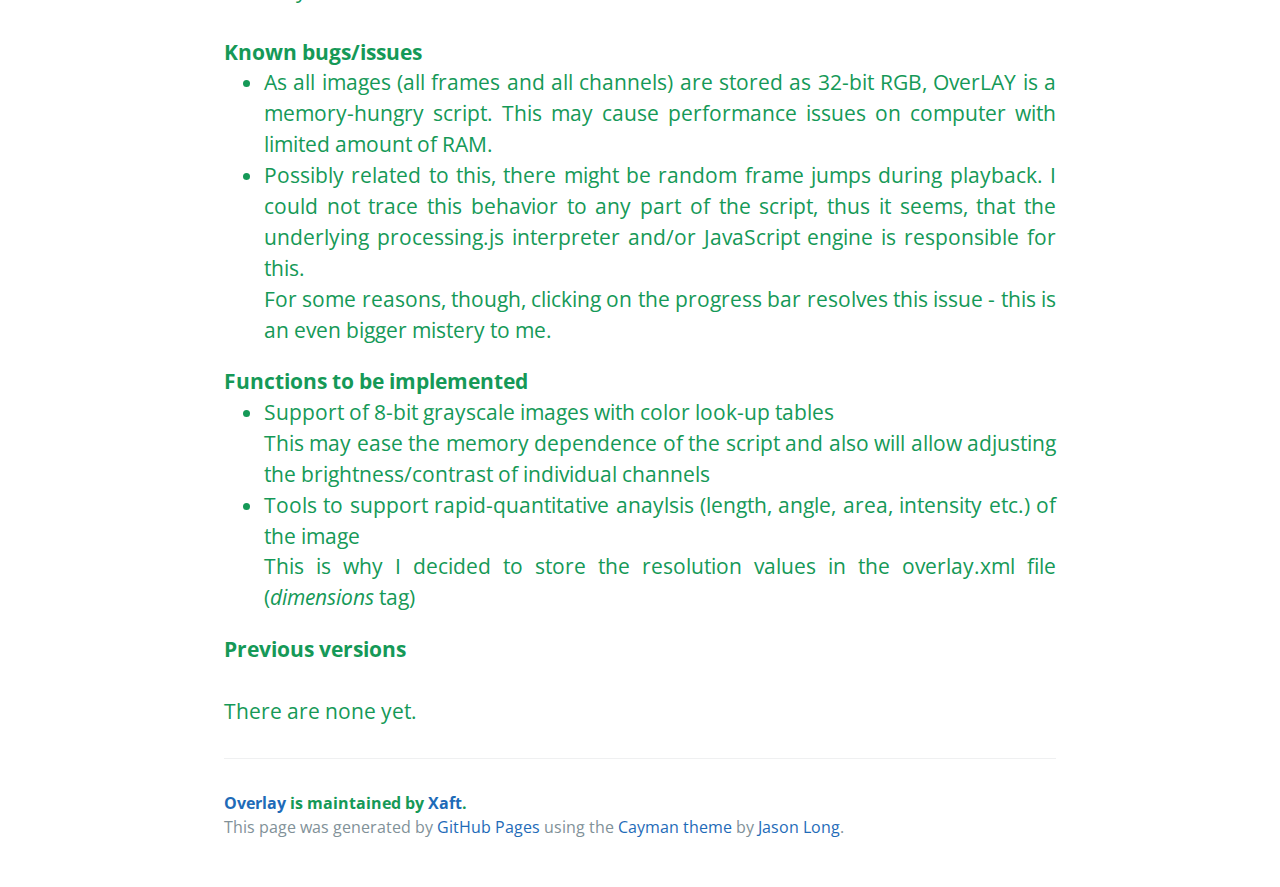
==== commit b6cdba7f: "0.2.0.2" ====
--- a/downloads.html
+++ b/downloads.html
@@ -3,6 +3,7 @@
   <head>
     <meta charset="UTF-8">
     <title>Overlay by Xaft</title>
+	<link rel="icon"  type="image/x-icon" href="ico.ico" >
     <meta name="viewport" content="width=device-width, initial-scale=1">
     <link rel="stylesheet" type="text/css" href="stylesheets/normalize.css" media="screen">
     <link href='https://fonts.googleapis.com/css?family=Open+Sans:400,700' rel='stylesheet' type='text/css'>
@@ -30,7 +31,7 @@
 	 <b>Current version</b><br /><br />
 	  The current version of OverLAY is <a href=OverLAY_0.2.zip>0.2</a>.<br /><br />
 	  There is also an offline version of the the OverLAY player, written in <a href="https://processing.org">Processing</a>/JAVA. <br>
-	  <a href="OverLAY_0.2_java.zip">JAVA source</a> <a href="overlay_0.2_win_exec.zip">Win 32/64 binary</a><br><br>
+	  <a href="OverLAY_0.2_java.zip">JAVA source</a> <a href="overlay_0.2_jar.zip">executable .jar</a> <a href="overlay_0.2_win_exec.zip">Win 32/64 binary</a><br><br>
 	  <b>Changelog</b><br /><br />
 	  <ul>
 	  <li>performance improvement by restructuring the image preloading and calcualtion operations</li>
--- a/stylesheets/stylesheet.css
+++ b/stylesheets/stylesheet.css
@@ -61,11 +61,11 @@
 
 @media screen and (min-width: 64em) {
   .page-header {
-    padding: 5rem 6rem; } }
+    padding: 2rem 3rem; } }
 
 @media screen and (min-width: 42em) and (max-width: 64em) {
   .page-header {
-    padding: 3rem 4rem; } }
+    padding: 2rem 3rem; } }
 
 @media screen and (max-width: 42em) {
   .page-header {
